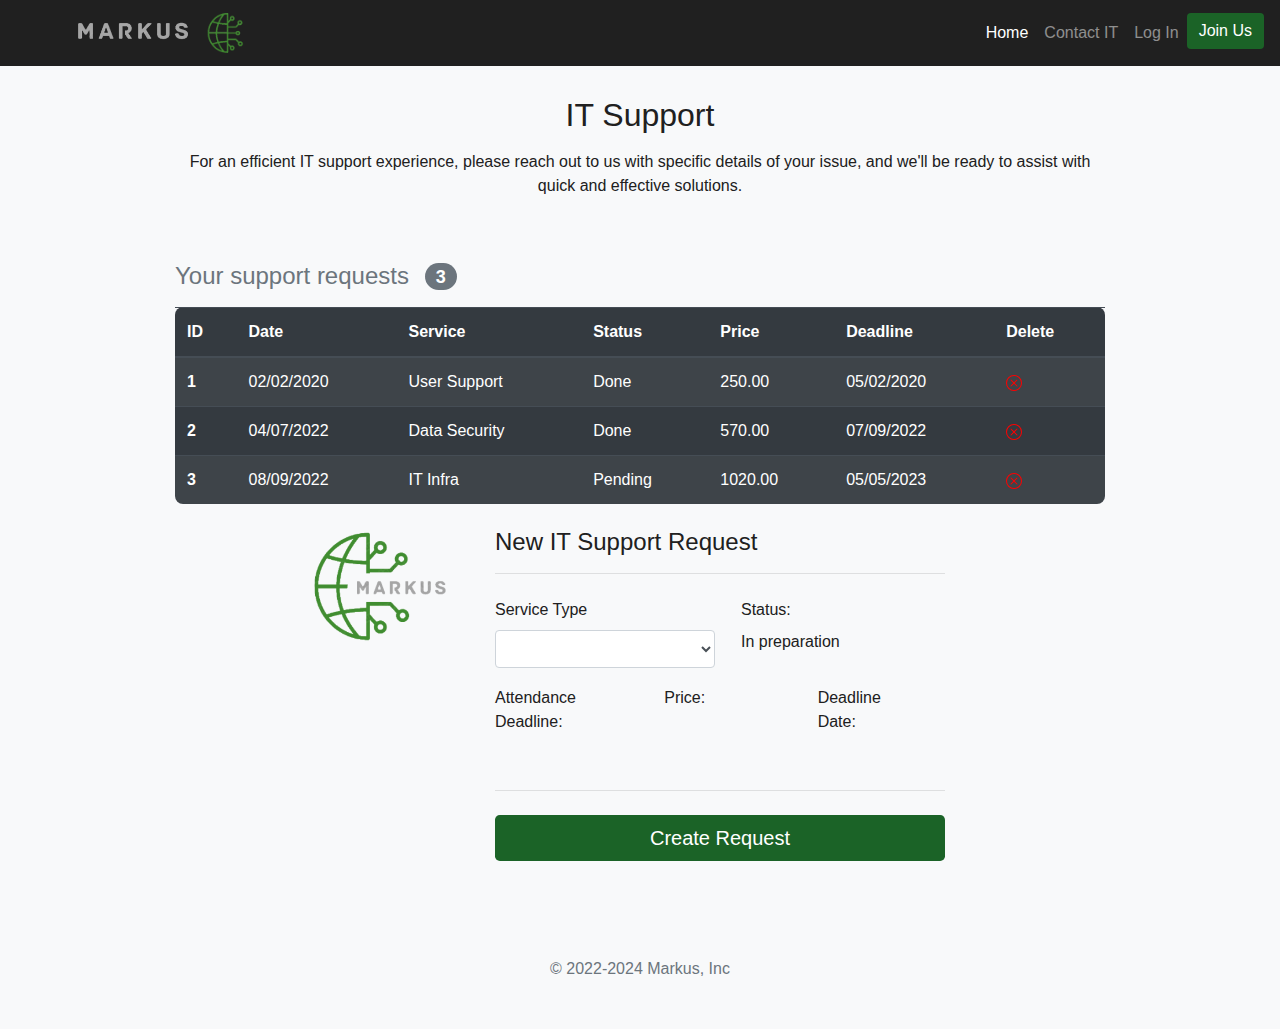
==== src/views/pages/itSupport.html @ 4332cdc4 "creating it support page" ====
<!doctype html>
<html lang="en">
  <head>
    <meta charset="utf-8">
    <meta name="viewport" content="width=device-width, initial-scale=1, shrink-to-fit=no">
    <meta name="description" content="">
    <meta name="author" content="">
    <link rel="icon" href="../../views/styles/images/markus/logo.png">
    <link rel="stylesheet" href="https://cdn.jsdelivr.net/npm/bootstrap@4.3.1/dist/css/bootstrap.min.css" integrity="sha384-ggOyR0iXCbMQv3Xipma34MD+dH/1fQ784/j6cY/iJTQUOhcWr7x9JvoRxT2MZw1T" crossorigin="anonymous">
    <title>It Support</title>
    <!-- Bootstrap core CSS -->
    <!-- Custom styles for this template -->
    <link href="../styles/css/form-validation.css" rel="stylesheet">
    <link href="../styles/css/home.css" rel="stylesheet">
  </head>

  <body class="bg-light">
    <header>
      <nav class="navbar navbar-expand-md navbar-dark fixed-top">
        <img class="nameSize ml-5" src="../../views/styles/images/markus/markusName.png" alt="">
        <img class="logoSize" src="../../views/styles/images/markus/logo.png" alt="">
        
        <button class="navbar-toggler" type="button" data-toggle="collapse" data-target="#navbarCollapse" aria-controls="navbarCollapse" aria-expanded="false" aria-label="Toggle navigation">
          <span class="navbar-toggler-icon"></span>
        </button>
        <div class="collapse navbar-collapse" id="navbarCollapse">
          <ul class="navbar-nav ml-auto">
            <li class="nav-item active">
              <a class="nav-link" href="home.html">Home</a>
            </li>
            <li class="nav-item">
              <a class="nav-link" href="#">Contact IT <span class="sr-only">(current)</span></a>
            </li>
            <li class="nav-item">
              <a class="nav-link" href="logIn.html">Log In</a>
            </li>
            <li class="nav-item">
              <a class="btn btn-primary" href="joinUs.html">Join Us</a>
            </li>
          </ul>
        </div>
      </nav>
    </header>

    <div class="container">
      <div class="py-5 text-center">
        <h1 class="h2 mb-3 font-weight-normal ">IT Support</h1>
        <p>For an efficient IT support experience, please reach out to us with specific details of your issue, and we'll be ready to assist with quick and effective solutions.</p>
      </div>          
      <h4 class="d-flex  align-items-center mb-3">
        <span class="text-muted">Your support requests</span>
        <span class="badge badge-secondary badge-pill ml-3">3</span>
      </h4>
      <table class="table table-striped table-dark mb-4" style="border-radius: 8px;">
        <thead>
          <tr>
            <th scope="col">ID</th>
            <th scope="col">Date</th>
            <th scope="col">Service</th>
            <th scope="col">Status</th>
            <th scope="col">Price</th>
            <th scope="col">Deadline</th>
            <th scope="col">Delete</th>
          </tr>
        </thead>
        <tbody>
          <tr>
            <th scope="row">1</th>
            <td>02/02/2020</td>
            <td>User Support</td>
            <td>Done</td>
            <td>250.00</td>
            <td>05/02/2020</td>
            <td id="deleterow1"><svg xmlns="http://www.w3.org/2000/svg" width="16" height="16" fill="red" class="bi bi-x-circle" viewBox="0 0 16 16">
              <path d="M8 15A7 7 0 1 1 8 1a7 7 0 0 1 0 14m0 1A8 8 0 1 0 8 0a8 8 0 0 0 0 16"/>
              <path d="M4.646 4.646a.5.5 0 0 1 .708 0L8 7.293l2.646-2.647a.5.5 0 0 1 .708.708L8.707 8l2.647 2.646a.5.5 0 0 1-.708.708L8 8.707l-2.646 2.647a.5.5 0 0 1-.708-.708L7.293 8 4.646 5.354a.5.5 0 0 1 0-.708"/>
            </svg></td>
          </tr>
          <tr>
            <th scope="row">2</th>
            <td>04/07/2022</td>
            <td>Data Security</td>
            <td>Done</td>
            <td>570.00</td>
            <td>07/09/2022</td>
            <td id="deleterow2" style="justify-content: center;"> <svg xmlns="http://www.w3.org/2000/svg" width="16" height="16" fill="red" class="bi bi-x-circle" viewBox="0 0 16 16">
              <path d="M8 15A7 7 0 1 1 8 1a7 7 0 0 1 0 14m0 1A8 8 0 1 0 8 0a8 8 0 0 0 0 16"/>
              <path d="M4.646 4.646a.5.5 0 0 1 .708 0L8 7.293l2.646-2.647a.5.5 0 0 1 .708.708L8.707 8l2.647 2.646a.5.5 0 0 1-.708.708L8 8.707l-2.646 2.647a.5.5 0 0 1-.708-.708L7.293 8 4.646 5.354a.5.5 0 0 1 0-.708"/>
            </svg></td>
          </tr>
          <tr>
            <th scope="row">3</th>
            <td>08/09/2022</td>
            <td>IT Infra</td>
            <td>Pending</td>
            <td>1020.00</td>
            <td>05/05/2023</td>
            <td id="deleterow3"><svg xmlns="http://www.w3.org/2000/svg" width="16" height="16" fill="red" class="bi bi-x-circle" viewBox="0 0 16 16">
              <path d="M8 15A7 7 0 1 1 8 1a7 7 0 0 1 0 14m0 1A8 8 0 1 0 8 0a8 8 0 0 0 0 16"/>
              <path d="M4.646 4.646a.5.5 0 0 1 .708 0L8 7.293l2.646-2.647a.5.5 0 0 1 .708.708L8.707 8l2.647 2.646a.5.5 0 0 1-.708.708L8 8.707l-2.646 2.647a.5.5 0 0 1-.708-.708L7.293 8 4.646 5.354a.5.5 0 0 1 0-.708"/>
            </svg></td>
          </tr>
        </tbody>
      </table>
      <div class="row">
        
        <div class="col-md-6 order-md-2">
          <h4 class="mb-3">New IT Support Request</h4>
          <form class="needs-validation" novalidate>
            <hr class="mb-4">

            <div class="d-block my-3">
              <div class="form-row">
                <div class="form-group col-md-6 mr-3">
                  <label for="inputService">Service Type</label>
                  <select id="inputService" class="form-control inputcolor ">
                    <option></option>
                    <option value="1">User support</option>
                    <option value="2">It Infrastructure</option>
                    <option value="3">Data Security</option>
                    <option value="4">Sistem Imstalation</option>
                    <option value="5">It Outsourcing</option>
                  </select>
                </div>
                <div class="form-group col-md-4">
                  <label for="serviceStatus">Status:</label>
                  <p>In preparation</p>
                </div>
              </div>
              <div class="form-row">
                <div class="form-group col-md-4 mr-3">
                  <label for="attendanceDeadline">Attendance Deadline:</label>
                  <p></p>
                </div>
                <div class="form-group col-md-4">
                  <label for="servicePrice">Price:</label>
                  <p></p>
                </div>       
                <div class="form-group col-md-3">
                  <label for="deadlineDate">Deadline Date:</label>
                  <p></p>
                </div>   
              </div>
            </div>
            <hr class="mb-4">
            <button class="btn btn-primary btn-lg btn-block" type="submit">Create Request</button>
          </form>
        </div>
        <div class="col-md-4 order-md-1 mb-4">
          <div class="col-md-4 col-lg-3 col-xl-3 mx-auto mb-md-0 mb-4">
            <div data-mdb-ripple-init
              class="bg-image hover-overlay shadow-1-strong rounded"
              data-ripple-color="light"                
              >
            <img src="../styles/images/markus/logoMarkusGray.png" alt="" srcset="" height="70px">
              <a href="#!">
                <div class="mask" style="background-color: rgba(251, 251, 251, 0.2);"></div>
              </a>
            </div>
          </div>
        </div>
      </div>

      <footer class="my-5 pt-5 text-muted text-center text-small">
        <p class="mb-1">&copy; 2022-2024 Markus, Inc</p>
        <ul class="list-inline">
      </footer>
    </div>

    <!-- Bootstrap core JavaScript
    ================================================== -->
    <!-- Placed at the end of the document so the pages load faster -->
    <script src="https://code.jquery.com/jquery-3.2.1.slim.min.js" integrity="sha384-KJ3o2DKtIkvYIK3UENzmM7KCkRr/rE9/Qpg6aAZGJwFDMVNA/GpGFF93hXpG5KkN" crossorigin="anonymous"></script>
    <script>window.jQuery || document.write('<script src="../../../../assets/js/vendor/jquery-slim.min.js"><\/script>')</script>
    <script src="../../../../assets/js/vendor/popper.min.js"></script>
    <script src="../../../../dist/js/bootstrap.min.js"></script>
    <script src="../../../../assets/js/vendor/holder.min.js"></script>
    <script>
      // Example starter JavaScript for disabling form submissions if there are invalid fields
      (function() {
        'use strict';

        window.addEventListener('load', function() {
          // Fetch all the forms we want to apply custom Bootstrap validation styles to
          var forms = document.getElementsByClassName('needs-validation');

          // Loop over them and prevent submission
          var validation = Array.prototype.filter.call(forms, function(form) {
            form.addEventListener('submit', function(event) {
              if (form.checkValidity() === false) {
                event.preventDefault();
                event.stopPropagation();
              }
              form.classList.add('was-validated');
            }, false);
          });
        }, false);
      })();
    </script>
  </body>
</html>
---- src/views/styles/css/form-validation.css ----
.container {
  max-width: 960px;
}
img {
  height: 120px;
  width: min-content;
  
}


.border-top { border-top: 1px solid #e5e5e5; }
.border-bottom { border-bottom: 1px solid #e5e5e5; }
.border-top-gray { border-top-color: #adb5bd; }

.box-shadow { box-shadow: 0 .25rem .75rem rgba(0, 0, 0, .05); }

.lh-condensed { line-height: 1.25; }
---- src/views/styles/css/home.css ----
/* GLOBAL STYLES
-------------------------------------------------- */
/* Padding below the footer and lighter body text */

body {
  padding-top: 3rem;
  color: #202020;
}

img {
  object-fit:cover;
}

.btn-primary{
  background-color: rgb(27, 99, 39);
  border: #202020;
}
.navbar {
  background-color:#202020;
}
.logoSize {
  height: 40px;
}
.nameSize{
  height: 50px;
}

/* CUSTOMIZE THE CAROUSEL
-------------------------------------------------- */

/* Carousel base class */
.carousel {
  margin-bottom: 4rem;
}
/* Since positioning the image, we need to help out the caption */
.carousel-caption {
  bottom: 3rem;
  z-index: 10;
}

/* Declare heights because of positioning of img element */
.carousel-item {
  height: 32rem;
  background-color: #777;
}
.carousel-item > img {
  position: absolute;
  top: 0;
  left: 0;
  min-width: 100%;
  height: 32rem;
}


/* MARKETING CONTENT
-------------------------------------------------- */

/* Center align the text within the three columns below the carousel */
.marketing .col-lg-4 {
  margin-bottom: 1.5rem;
  text-align: center;
}
.marketing h2 {
  font-weight: 400;
}
.marketing .col-lg-4 p {
  margin-right: .75rem;
  margin-left: .75rem;
}


/* Featurettes
------------------------- */

.featurette-divider {
  margin: 5rem 0; /* Space out the Bootstrap <hr> more */
}

/* Thin out the marketing headings */
.featurette-heading {
  font-weight: 300;
  line-height: 1;
  letter-spacing: -.05rem;
}


/* RESPONSIVE CSS
-------------------------------------------------- */

@media (min-width: 40em) {
  /* Bump up size of carousel content */
  .carousel-caption p {
    margin-bottom: 1.25rem;
    font-size: 1.25rem;
    line-height: 1.4;
  }

  .featurette-heading {
    font-size: 50px;
  }
}

@media (min-width: 62em) {
  .featurette-heading {
    margin-top: 2rem;
  }
}

.bd-placeholder-img {
  font-size: 1.125rem;
  text-anchor: middle;
  -webkit-user-select: none;
  -moz-user-select: none;
  user-select: none;
}

@media (min-width: 768px) {
  .bd-placeholder-img-lg {
    font-size: 3.5rem;
  }
}
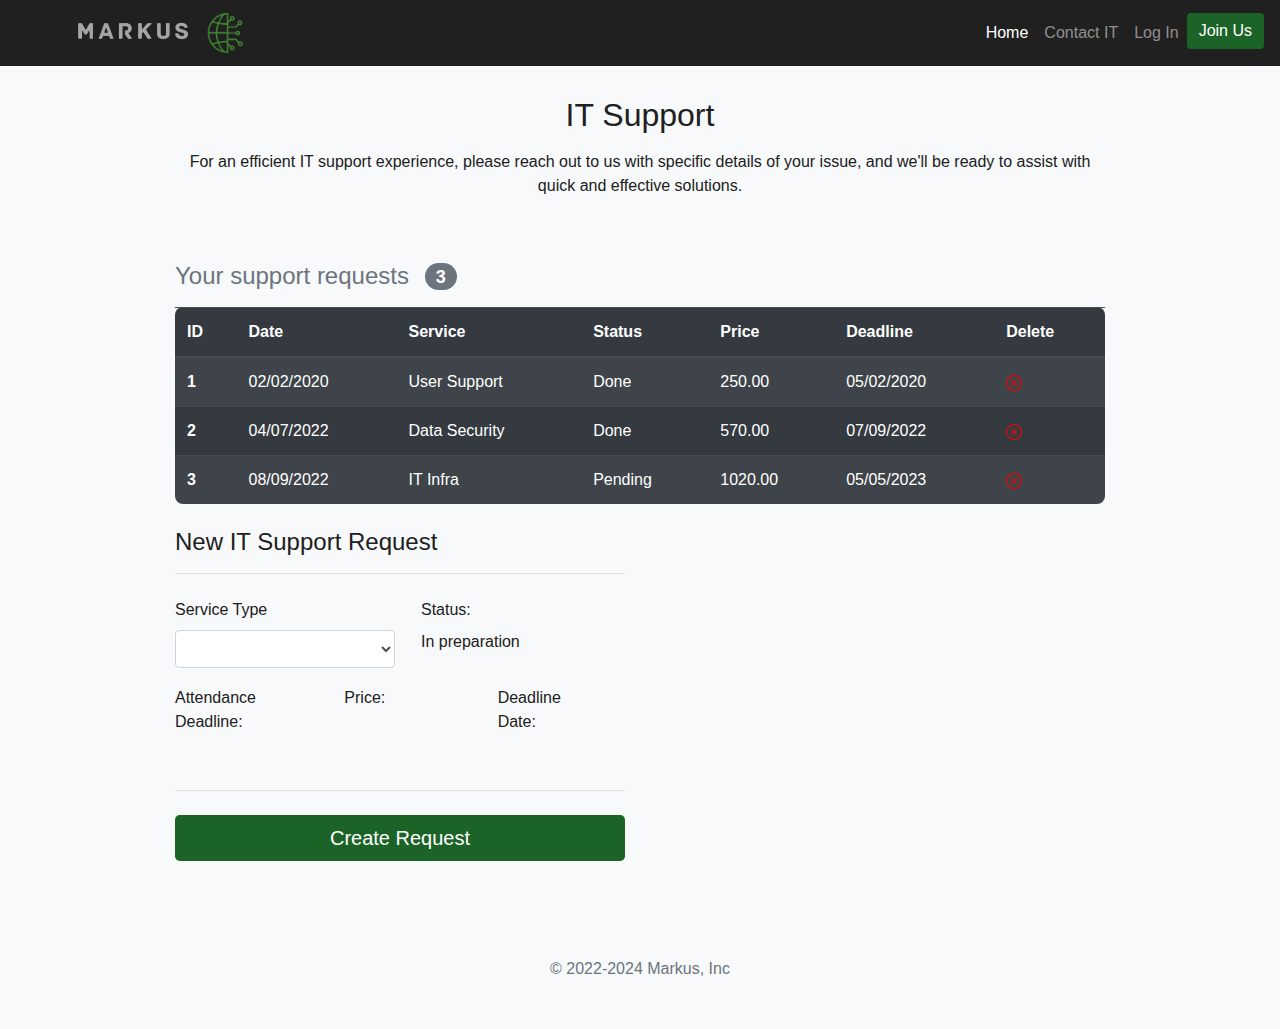
==== commit 3ead8135: "feat: adding validation in login and joinUs" ====
--- a/src/views/pages/itSupport.html
+++ b/src/views/pages/itSupport.html
@@ -146,19 +146,6 @@
             <button class="btn btn-primary btn-lg btn-block" type="submit">Create Request</button>
           </form>
         </div>
-        <div class="col-md-4 order-md-1 mb-4">
-          <div class="col-md-4 col-lg-3 col-xl-3 mx-auto mb-md-0 mb-4">
-            <div data-mdb-ripple-init
-              class="bg-image hover-overlay shadow-1-strong rounded"
-              data-ripple-color="light"                
-              >
-            <img src="../styles/images/markus/logoMarkusGray.png" alt="" srcset="" height="70px">
-              <a href="#!">
-                <div class="mask" style="background-color: rgba(251, 251, 251, 0.2);"></div>
-              </a>
-            </div>
-          </div>
-        </div>
       </div>
 
       <footer class="my-5 pt-5 text-muted text-center text-small">
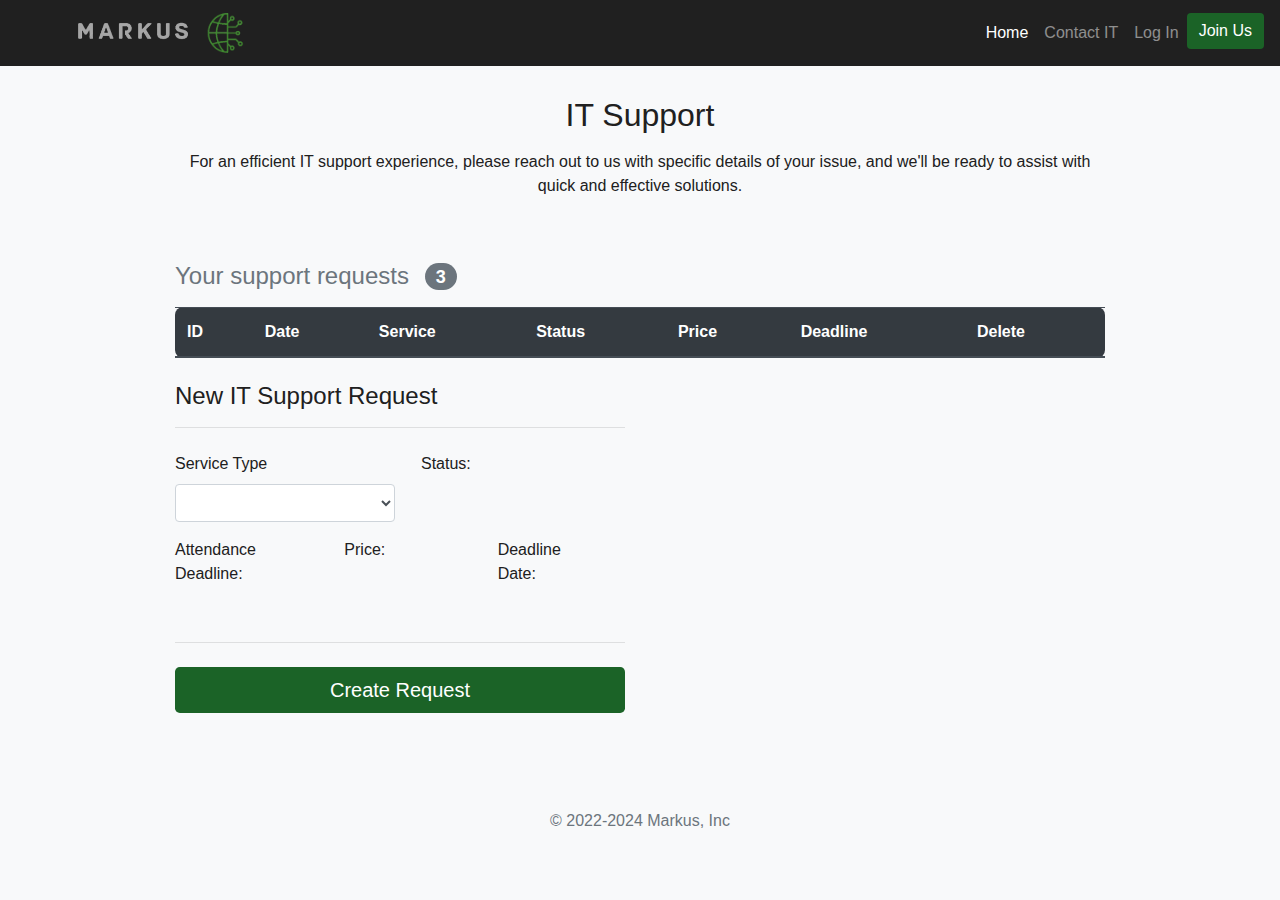
==== commit 8cb5d16c: "feat: translate all" ====
--- a/src/views/pages/itSupport.html
+++ b/src/views/pages/itSupport.html
@@ -8,13 +8,14 @@
     <link rel="icon" href="../../views/styles/images/markus/logo.png">
     <link rel="stylesheet" href="https://cdn.jsdelivr.net/npm/bootstrap@4.3.1/dist/css/bootstrap.min.css" integrity="sha384-ggOyR0iXCbMQv3Xipma34MD+dH/1fQ784/j6cY/iJTQUOhcWr7x9JvoRxT2MZw1T" crossorigin="anonymous">
     <title>It Support</title>
-    <!-- Bootstrap core CSS -->
-    <!-- Custom styles for this template -->
     <link href="../styles/css/form-validation.css" rel="stylesheet">
     <link href="../styles/css/home.css" rel="stylesheet">
   </head>
 
   <body class="bg-light">
+    <script src="../scripts/itSupport.js"></script>
+    <script src="https://stackpath.bootstrapcdn.com/bootstrap/4.5.2/js/bootstrap.bundle.min.js"></script>
+    <script src="https://code.jquery.com/jquery-3.6.0.min.js"></script>
     <header>
       <nav class="navbar navbar-expand-md navbar-dark fixed-top">
         <img class="nameSize ml-5" src="../../views/styles/images/markus/markusName.png" alt="">
@@ -51,7 +52,7 @@
         <span class="text-muted">Your support requests</span>
         <span class="badge badge-secondary badge-pill ml-3">3</span>
       </h4>
-      <table class="table table-striped table-dark mb-4" style="border-radius: 8px;">
+      <table id="serviceRequests" class="table table-striped table-dark mb-4" style="border-radius: 8px;">
         <thead>
           <tr>
             <th scope="col">ID</th>
@@ -64,81 +65,44 @@
           </tr>
         </thead>
         <tbody>
-          <tr>
-            <th scope="row">1</th>
-            <td>02/02/2020</td>
-            <td>User Support</td>
-            <td>Done</td>
-            <td>250.00</td>
-            <td>05/02/2020</td>
-            <td id="deleterow1"><svg xmlns="http://www.w3.org/2000/svg" width="16" height="16" fill="red" class="bi bi-x-circle" viewBox="0 0 16 16">
-              <path d="M8 15A7 7 0 1 1 8 1a7 7 0 0 1 0 14m0 1A8 8 0 1 0 8 0a8 8 0 0 0 0 16"/>
-              <path d="M4.646 4.646a.5.5 0 0 1 .708 0L8 7.293l2.646-2.647a.5.5 0 0 1 .708.708L8.707 8l2.647 2.646a.5.5 0 0 1-.708.708L8 8.707l-2.646 2.647a.5.5 0 0 1-.708-.708L7.293 8 4.646 5.354a.5.5 0 0 1 0-.708"/>
-            </svg></td>
-          </tr>
-          <tr>
-            <th scope="row">2</th>
-            <td>04/07/2022</td>
-            <td>Data Security</td>
-            <td>Done</td>
-            <td>570.00</td>
-            <td>07/09/2022</td>
-            <td id="deleterow2" style="justify-content: center;"> <svg xmlns="http://www.w3.org/2000/svg" width="16" height="16" fill="red" class="bi bi-x-circle" viewBox="0 0 16 16">
-              <path d="M8 15A7 7 0 1 1 8 1a7 7 0 0 1 0 14m0 1A8 8 0 1 0 8 0a8 8 0 0 0 0 16"/>
-              <path d="M4.646 4.646a.5.5 0 0 1 .708 0L8 7.293l2.646-2.647a.5.5 0 0 1 .708.708L8.707 8l2.647 2.646a.5.5 0 0 1-.708.708L8 8.707l-2.646 2.647a.5.5 0 0 1-.708-.708L7.293 8 4.646 5.354a.5.5 0 0 1 0-.708"/>
-            </svg></td>
-          </tr>
-          <tr>
-            <th scope="row">3</th>
-            <td>08/09/2022</td>
-            <td>IT Infra</td>
-            <td>Pending</td>
-            <td>1020.00</td>
-            <td>05/05/2023</td>
-            <td id="deleterow3"><svg xmlns="http://www.w3.org/2000/svg" width="16" height="16" fill="red" class="bi bi-x-circle" viewBox="0 0 16 16">
-              <path d="M8 15A7 7 0 1 1 8 1a7 7 0 0 1 0 14m0 1A8 8 0 1 0 8 0a8 8 0 0 0 0 16"/>
-              <path d="M4.646 4.646a.5.5 0 0 1 .708 0L8 7.293l2.646-2.647a.5.5 0 0 1 .708.708L8.707 8l2.647 2.646a.5.5 0 0 1-.708.708L8 8.707l-2.646 2.647a.5.5 0 0 1-.708-.708L7.293 8 4.646 5.354a.5.5 0 0 1 0-.708"/>
-            </svg></td>
-          </tr>
         </tbody>
       </table>
       <div class="row">
         
         <div class="col-md-6 order-md-2">
           <h4 class="mb-3">New IT Support Request</h4>
-          <form class="needs-validation" novalidate>
+          <form class="needs-validation" onsubmit="event.preventDefault(); addServiceRequest();" novalidate>
             <hr class="mb-4">
-
             <div class="d-block my-3">
               <div class="form-row">
                 <div class="form-group col-md-6 mr-3">
                   <label for="inputService">Service Type</label>
-                  <select id="inputService" class="form-control inputcolor ">
+                  <select id="inputService" class="form-control inputcolor " onchange="updateServicePrice();">
                     <option></option>
                     <option value="1">User support</option>
                     <option value="2">It Infrastructure</option>
                     <option value="3">Data Security</option>
-                    <option value="4">Sistem Imstalation</option>
+                    <option value="4">System Instalation</option>
                     <option value="5">It Outsourcing</option>
                   </select>
                 </div>
                 <div class="form-group col-md-4">
                   <label for="serviceStatus">Status:</label>
-                  <p>In preparation</p>
+                  <p id="serviceStatus"></p>
                 </div>
               </div>
               <div class="form-row">
                 <div class="form-group col-md-4 mr-3">
                   <label for="attendanceDeadline">Attendance Deadline:</label>
-                  <p></p>
+                  <p id="estimatedDate"></p>
                 </div>
                 <div class="form-group col-md-4">
                   <label for="servicePrice">Price:</label>
-                  <p></p>
+                  <p id="servicePrice"></p>
                 </div>       
                 <div class="form-group col-md-3">
                   <label for="deadlineDate">Deadline Date:</label>
-                  <p></p>
+                  <p id="deadlineDate"></p>
                 </div>   
               </div>
             </div>
@@ -153,36 +117,5 @@
         <ul class="list-inline">
       </footer>
     </div>
-
-    <!-- Bootstrap core JavaScript
-    ================================================== -->
-    <!-- Placed at the end of the document so the pages load faster -->
-    <script src="https://code.jquery.com/jquery-3.2.1.slim.min.js" integrity="sha384-KJ3o2DKtIkvYIK3UENzmM7KCkRr/rE9/Qpg6aAZGJwFDMVNA/GpGFF93hXpG5KkN" crossorigin="anonymous"></script>
-    <script>window.jQuery || document.write('<script src="../../../../assets/js/vendor/jquery-slim.min.js"><\/script>')</script>
-    <script src="../../../../assets/js/vendor/popper.min.js"></script>
-    <script src="../../../../dist/js/bootstrap.min.js"></script>
-    <script src="../../../../assets/js/vendor/holder.min.js"></script>
-    <script>
-      // Example starter JavaScript for disabling form submissions if there are invalid fields
-      (function() {
-        'use strict';
-
-        window.addEventListener('load', function() {
-          // Fetch all the forms we want to apply custom Bootstrap validation styles to
-          var forms = document.getElementsByClassName('needs-validation');
-
-          // Loop over them and prevent submission
-          var validation = Array.prototype.filter.call(forms, function(form) {
-            form.addEventListener('submit', function(event) {
-              if (form.checkValidity() === false) {
-                event.preventDefault();
-                event.stopPropagation();
-              }
-              form.classList.add('was-validated');
-            }, false);
-          });
-        }, false);
-      })();
-    </script>
   </body>
 </html>
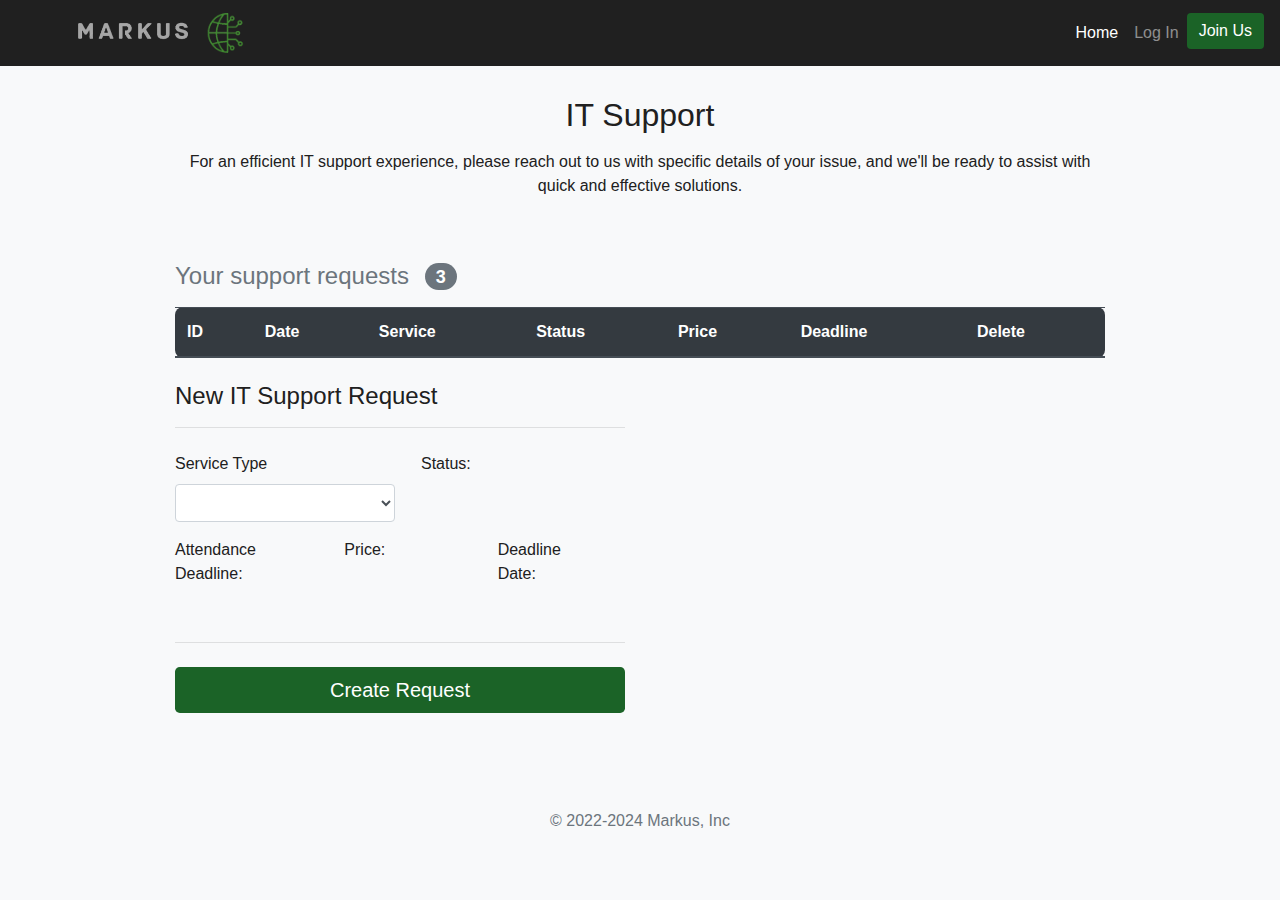
==== commit cd86eeee: "refact: all project" ====
--- a/src/views/pages/itSupport.html
+++ b/src/views/pages/itSupport.html
@@ -28,9 +28,6 @@
           <ul class="navbar-nav ml-auto">
             <li class="nav-item active">
               <a class="nav-link" href="home.html">Home</a>
-            </li>
-            <li class="nav-item">
-              <a class="nav-link" href="#">Contact IT <span class="sr-only">(current)</span></a>
             </li>
             <li class="nav-item">
               <a class="nav-link" href="logIn.html">Log In</a>
--- a/src/views/styles/css/form-validation.css
+++ b/src/views/styles/css/form-validation.css
@@ -4,7 +4,11 @@
 img {
   height: 120px;
   width: min-content;
-  
+}
+
+.image-no-overflow {
+  overflow: visible;       /* Remove o corte */
+  overflow-clip-margin: 0; /* Desativa o efeito de corte na margem */
 }
 
 
